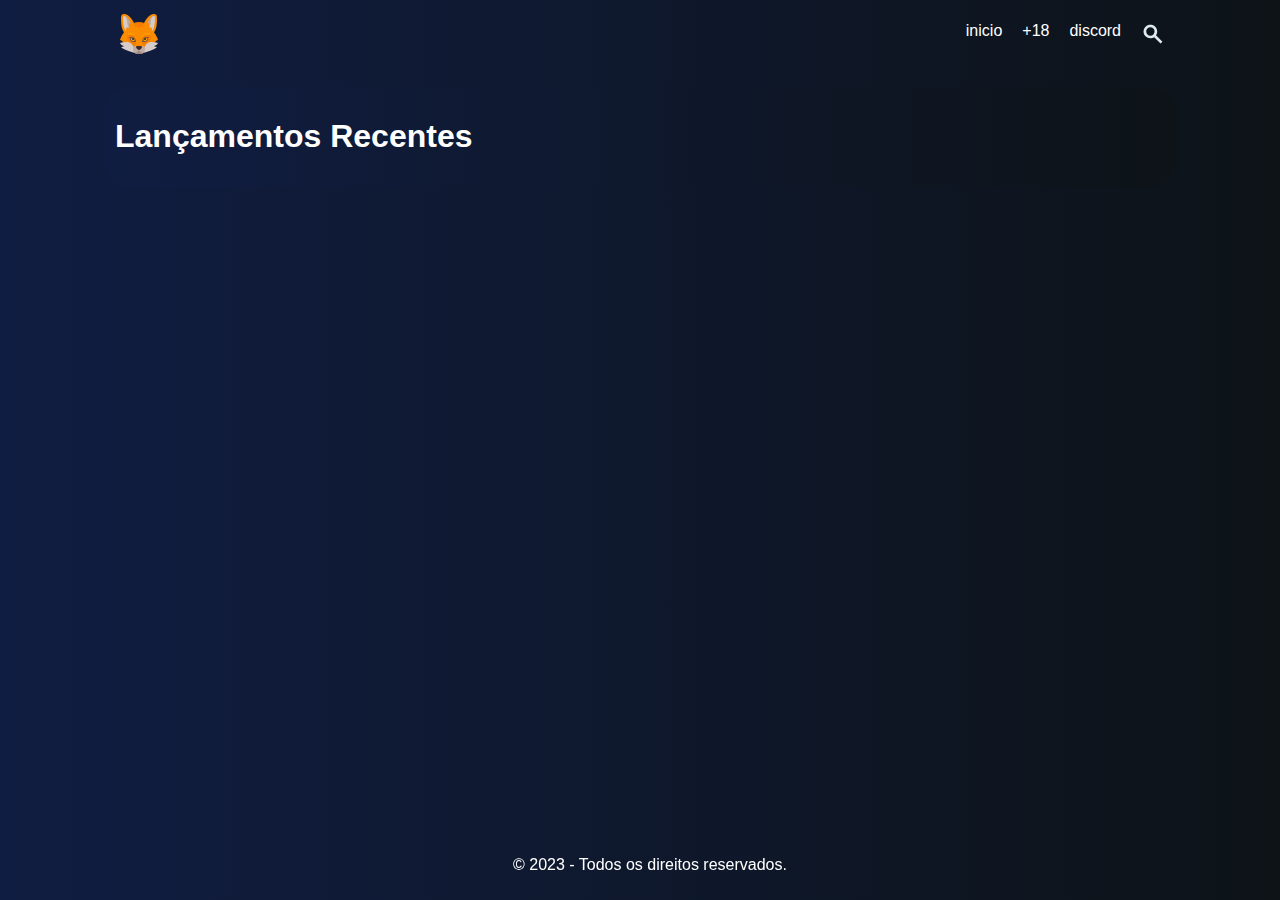
==== home/index.html @ 4001821e "first commit" ====
<!DOCTYPE html>
<html lang="en, pt-br">
<head>
  <meta charset="UTF-8">
  <meta name="viewport" content="width=device-width, initial-scale=1.0">
  <title>TQ = tenho queijo</title>
  <link rel="stylesheet" href="style.css">
  <link rel="shortcut icon" href="/logo.png" type="image/x-icon">
</head>
<body>
  <header>
    <a href="/home/"><img src="/logo.png" alt="logo"></a>
    <ul>
      <li>
        <a href="/home/">inicio</a>
      </li>
      <li>
        <a href="/projetos +18/">+18</a>
      </li>
      <li>
        <a href="https://discord.gg/ywfRCz52">discord</a>
      </li>
      <li class="search">
        <img src="/search.svg" alt="search">
      </li>
    </ul>
  </header>
  <main class="bg-blueglobal1900">
    <h1>Lançamentos Recentes</h1>
    <div class="lancamentos">
      
    </div>
  </main>
  <footer>
    <p>© 2023 - Todos os direitos reservados.</p>
  </footer>
</body>
</html>
---- home/style.css ----
body {
  margin: 0;
  font-family: Arial, sans-serif;
  background: linear-gradient(to right, #101d42, #0d1317);
  color: #ffffff;
}

header {
  padding: 10px;
  width: 1050px;
  margin: auto;
  display: flex;
  justify-content: space-between;
  align-items: center;
}

header img {
  max-width: 100%;
  height: auto;
}

ul {
  list-style: none;
  display: flex;
  gap: 20px;
  margin: 0;
  padding: 0;
}

ul li a {
  text-decoration: none;
  color: #ffffff
}

main {
  padding: 10px;
}

main.bg-blueglobal1900 {
  background: linear-gradient(to right, #101d42, #0d1317);
  width: 1050px;
  margin: 15px auto;
  border-radius: 25px;
}

.container {
  max-width: 800px;
  margin: 0 auto;
}

.container p {
  font-size: 21px;
  font-weight: bold;
  margin-bottom: 20px;
}

.obra {
  display: flex;
  gap: 20px;
}

.obra img {
  width: 250px;
  height: auto;
}

.obra > div {
  flex-grow: 1;
}

.visualizacoes,
.autor,
.artista,
.genero,
.status {
  font-size: 18px;
  margin-bottom: 10px;
}

.sinopse {
  margin-top: 20px;
}

.capitulos {
  overflow-y: auto;
  max-height: 150px;
  max-width: 800px;
  display: flex;
  flex-wrap: wrap;
}

.capitulo-item {
  width: 210px;
  height: 31px;
  margin: 4px;
  padding: 4px;
  background-color: #374151;
  display: flex;
  align-items: center;
  justify-content: center;
  border-radius: 25px;
}

.capitulos p {
  font-size: 16px;
  color: white;
  margin: 0;
}


footer {
  padding: 10px;
  text-align: center;
  color: white;
  position: fixed;
  bottom: 0;
  width: 100%;
}
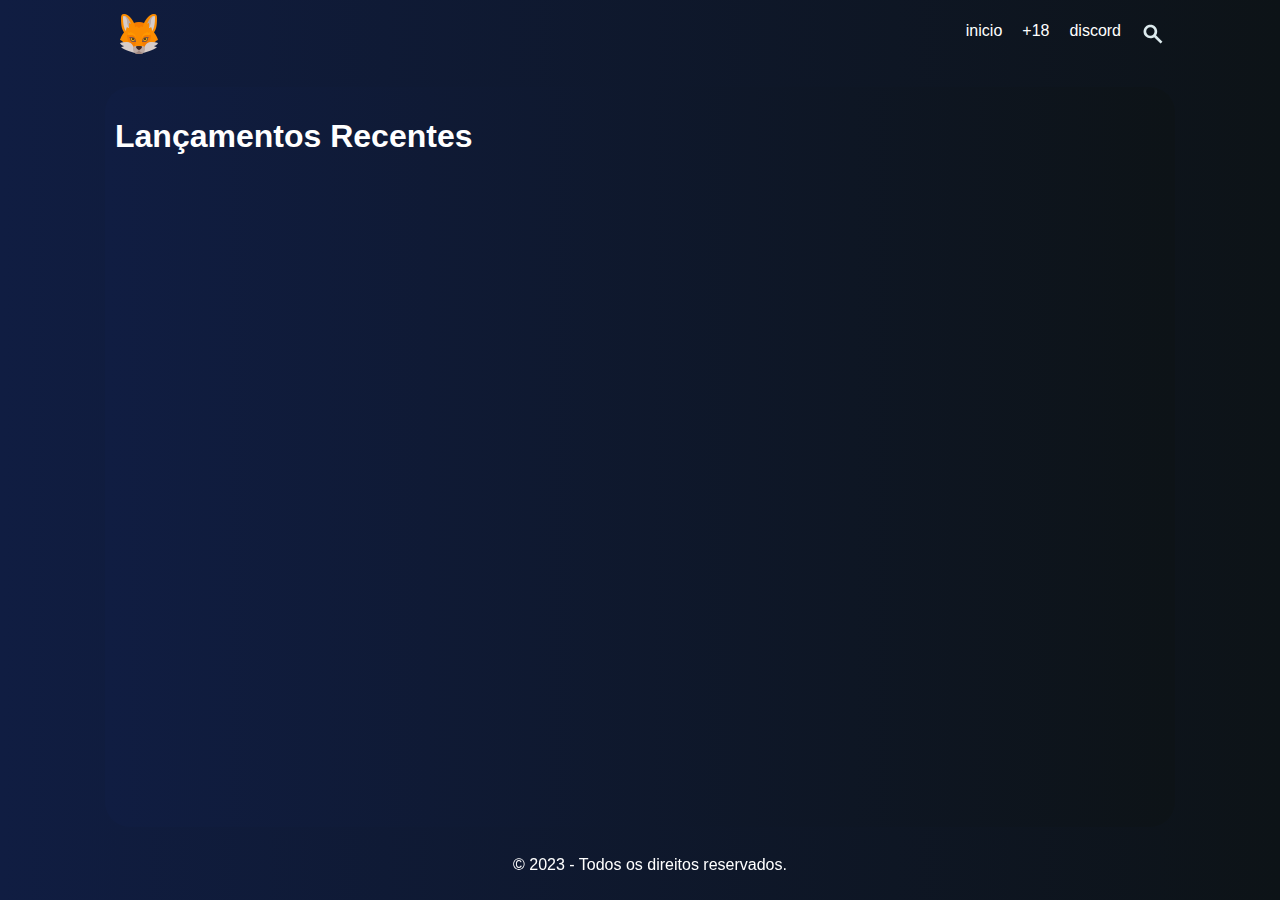
==== commit baae9839: "commit ✨" ====
--- a/home/index.html
+++ b/home/index.html
@@ -5,30 +5,32 @@
   <meta name="viewport" content="width=device-width, initial-scale=1.0">
   <title>TQ = tenho queijo</title>
   <link rel="stylesheet" href="style.css">
-  <link rel="shortcut icon" href="/logo.png" type="image/x-icon">
+  <link rel="shortcut icon" href="logo.png" type="image/x-icon">
 </head>
 <body>
   <header>
-    <a href="/home/"><img src="/logo.png" alt="logo"></a>
+    <a href="#"><img src="logo.png" alt="logo"></a>
     <ul>
       <li>
-        <a href="/home/">inicio</a>
+        <a href="index.html">inicio</a>
       </li>
       <li>
-        <a href="/projetos +18/">+18</a>
+        <a href="#">+18</a>
       </li>
       <li>
-        <a href="https://discord.gg/ywfRCz52">discord</a>
+        <a href="#">discord</a>
       </li>
       <li class="search">
-        <img src="/search.svg" alt="search">
+        <img src="search.svg" alt="search">
       </li>
     </ul>
   </header>
   <main class="bg-blueglobal1900">
     <h1>Lançamentos Recentes</h1>
     <div class="lancamentos">
-      
+      <div>
+        <a href="/projeto/spyxfam/capitulo 342963d2-9a19-4459-adf1-ddae740f6f25/index.html"></a>
+      </div>
     </div>
   </main>
   <footer>
--- a/home/style.css
+++ b/home/style.css
@@ -39,6 +39,7 @@
 main.bg-blueglobal1900 {
   background: linear-gradient(to right, #101d42, #0d1317);
   width: 1050px;
+  height: 80vh;
   margin: 15px auto;
   border-radius: 25px;
 }
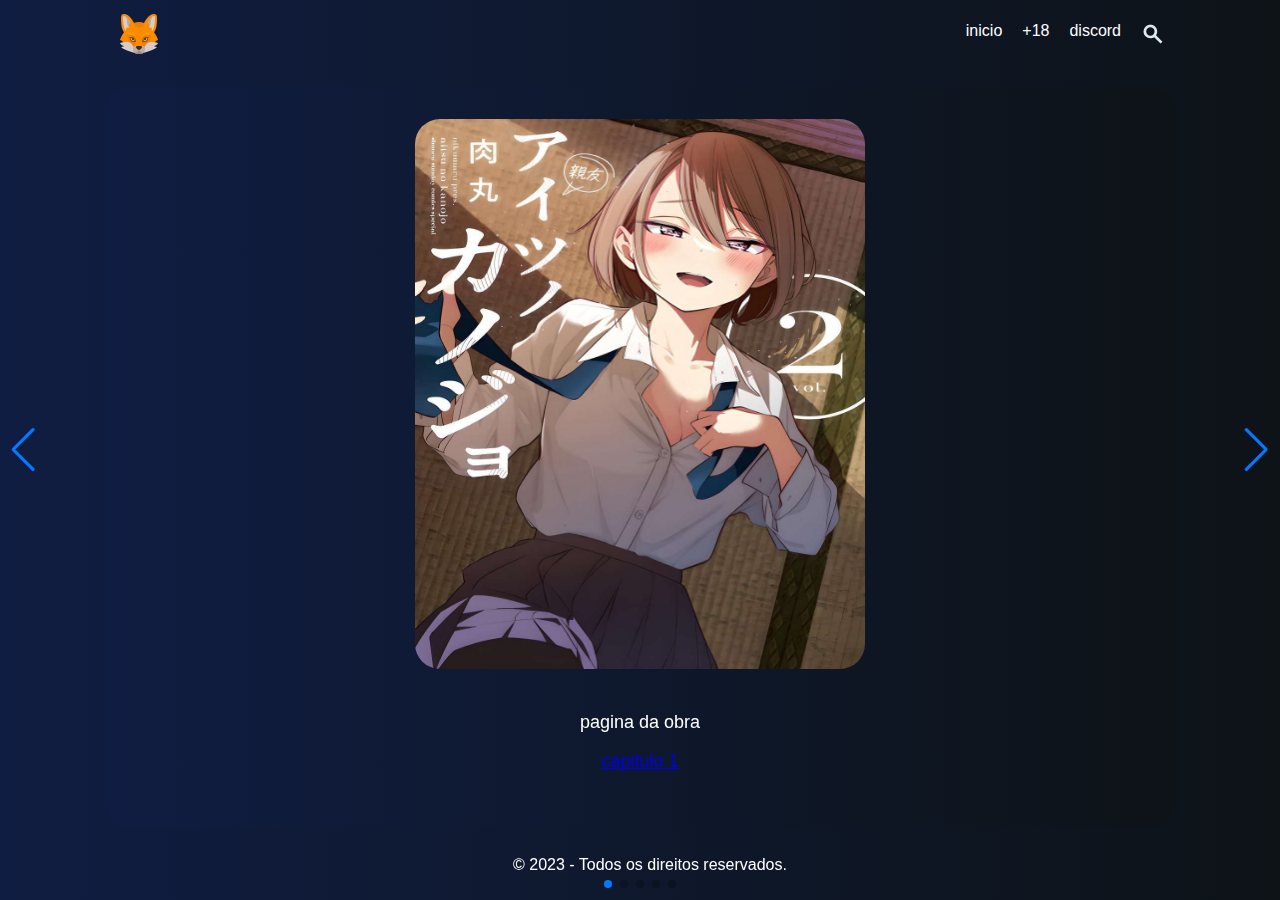
==== commit d34486fa: "interface visual (noninclude) e script de busca (search)" ====
--- a/home/index.html
+++ b/home/index.html
@@ -1,40 +1,115 @@
 <!DOCTYPE html>
 <html lang="en, pt-br">
+
 <head>
-  <meta charset="UTF-8">
-  <meta name="viewport" content="width=device-width, initial-scale=1.0">
-  <title>TQ = tenho queijo</title>
-  <link rel="stylesheet" href="style.css">
-  <link rel="shortcut icon" href="logo.png" type="image/x-icon">
+    <meta charset="UTF-8">
+    <meta name="viewport" content="width=device-width, initial-scale=1.0">
+    <title>TQ = tenho queijo</title>
+    <link rel="stylesheet" href="https://unpkg.com/swiper/swiper-bundle.min.css" />
+    <link rel="stylesheet" href="style.css">
+    <link rel="shortcut icon" href="logo.png" type="image/x-icon">
 </head>
+
 <body>
-  <header>
-    <a href="#"><img src="logo.png" alt="logo"></a>
-    <ul>
-      <li>
-        <a href="index.html">inicio</a>
-      </li>
-      <li>
-        <a href="#">+18</a>
-      </li>
-      <li>
-        <a href="#">discord</a>
-      </li>
-      <li class="search">
-        <img src="search.svg" alt="search">
-      </li>
-    </ul>
-  </header>
-  <main class="bg-blueglobal1900">
-    <h1>Lançamentos Recentes</h1>
-    <div class="lancamentos">
-      <div>
-        <a href="/projeto/spyxfam/capitulo 342963d2-9a19-4459-adf1-ddae740f6f25/index.html"></a>
-      </div>
-    </div>
-  </main>
-  <footer>
-    <p>© 2023 - Todos os direitos reservados.</p>
-  </footer>
+
+    <header>
+        <a href="#"><img src="logo.png" alt="logo"></a>
+        <ul>
+            <li><a href="index.html">inicio</a></li>
+            <li><a href="#">+18</a></li>
+            <li><a href="#">discord</a></li>
+            <li class="search"><img src="search.svg" alt="search"></li>
+        </ul>
+    </header>
+
+    <main class="bg-blueglobal1900">
+        <div class="swiper-container">
+            <div class="swiper-wrapper">
+
+                <div class="swiper-slide">
+                    <div class="grid">
+                        <a href="/projeto/aitsu no kanojo/capitulo"><img src="/img/aitsu-no-kanojo.jpg" alt=""style="width: 450px; height: 550px;"></a>
+                    </div>
+                    <div class="carousel-content">
+                        <p>pagina da obra</p>
+                        <a href="/projeto/aitsu no kanojo/"><p>capitulo 1</p"></a>
+                    </div>
+                </div>
+
+                <div class="swiper-slide">
+                    <div class="grid">
+                        <a href="/projeto/SPY×FAMILY/"><img src="/img/spyxfamily.png" alt=""style="width: 450px; height: 550px;"></a>
+                    </div>
+                    <div class="carousel-content">
+                        <p>pagina da obra</p>
+                        <a href="/projeto/SPY×FAMILY/"><p>capitulo 1</p"></a>
+                    </div>
+                </div>
+
+                <div class="swiper-slide">
+                    <div class="grid">
+                        <a href="/projeto/kanojo no sore/capitulo 24be3772-50a8-43b2-979c-06008e3854bf/index.html"><img src="/img/kanojonosore.png" alt=""style="width: 450px; height: 550px;"></a>
+                    </div>
+                    <div class="carousel-content">
+                        <p>pagina da obra</p>
+                        <a href="/projeto/kanojo no sore/"><p>capitulo 1</p"></a>
+                    </div>
+                </div>
+
+                <div class="swiper-slide">
+                    <div class="grid">
+                        <a href="/projeto/my cool wife/"><img src="/img/mycoolwife.jpg" alt=""style="width: 450px; height: 550px;"></a>
+                    </div>
+                    <div class="carousel-content">
+                        <p>pagina da obra</p>
+                        <a href="/projeto/my cool wife/"><p>capitulo 1</p"></a>
+                    </div>
+                </div>
+
+                <div class="swiper-slide">
+                    <div class="grid">
+                        <a href="/projeto/nan hao/"><img src="/img/nanhao.jpg" alt=""style="width: 450px; height: 550px;"></a>
+                    </div>
+                    <div class="carousel-content">
+                        <p>pagina da obra</p>
+                        <a href="/projeto/nan hao/"><p>capitulo 1</p"></a>
+                    </div>
+                </div>
+
+            </div>
+
+            <div class="swiper-pagination"></div>
+
+            <div class="swiper-button-next"></div>
+            <div class="swiper-button-prev"></div>
+        </div>
+    </main>
+
+    <footer>
+        <p>© 2023 - Todos os direitos reservados.</p>
+    </footer>
+
+    <script src="https://unpkg.com/swiper/swiper-bundle.min.js"></script>
+    <script>
+        var swiper = new Swiper('.swiper-container', {
+            slidesPerView: 1,
+            spaceBetween: 10,
+            loop: true,
+            autoplay: {
+                delay: 3000,
+            },
+            navigation: {
+                nextEl: '.swiper-button-next',
+                prevEl: '.swiper-button-prev',
+            },
+            pagination: {
+                el: '.swiper-pagination',
+                clickable: true,
+            },
+        });
+    </script>
+
+    <!-- <script src="/home/script.js"></script> -->
+
 </body>
-</html>+</html>
--- a/home/style.css
+++ b/home/style.css
@@ -29,7 +29,7 @@
 
 ul li a {
   text-decoration: none;
-  color: #ffffff
+  color: #ffffff;
 }
 
 main {
@@ -41,6 +41,31 @@
   width: 1050px;
   height: 80vh;
   margin: 15px auto;
+  border-radius: 25px;
+}
+
+.swiper-container {
+  width: 100%;
+  /* height: 100vh; */
+  overflow: hidden;
+}
+
+.swiper-slide {
+  text-align: center;
+  font-size: 18px;
+  display: flex;
+  flex-direction: column;
+  align-items: center;
+  justify-content: center;
+}
+
+.carousel-content {
+  margin-top: 20px;
+  color: #ffffff;
+}
+
+.grid img {
+  margin-top: 22px;
   border-radius: 25px;
 }
 
@@ -108,6 +133,16 @@
   margin: 0;
 }
 
+.cursor {
+  position: fixed;
+  top: 0;
+  left: 0;
+  width: 25px;
+  height: 25px;
+  background-color: #ffffff;
+  border-radius: 50%;
+  transition: width 0.2s ease-in-out, height 0.2s ease-in-out;
+}
 
 footer {
   padding: 10px;
@@ -116,4 +151,4 @@
   position: fixed;
   bottom: 0;
   width: 100%;
-}+}
